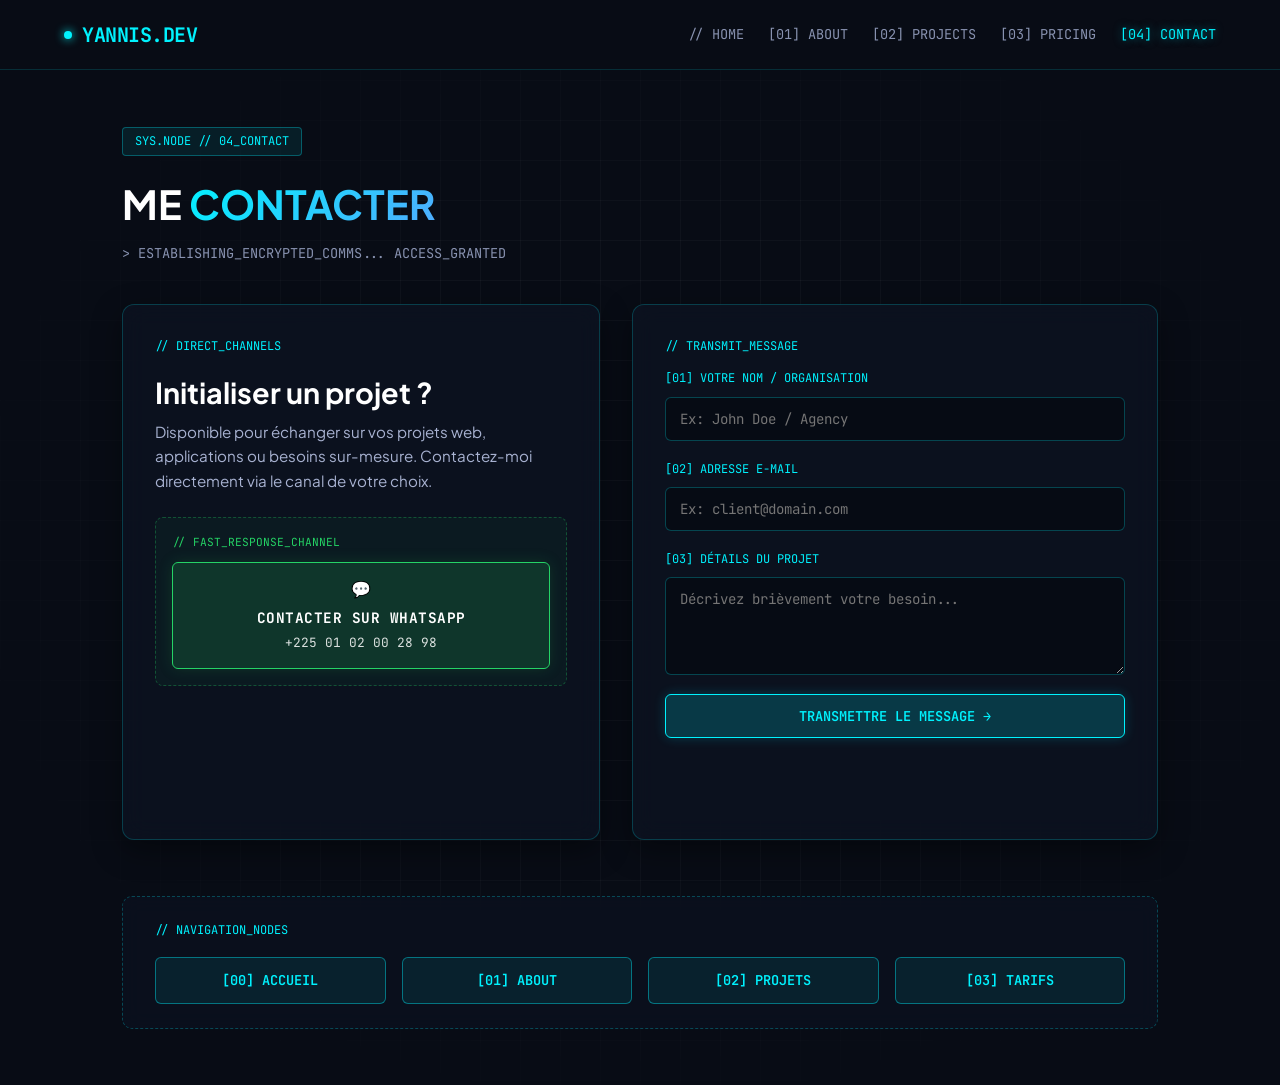
==== contact.html @ dd2121a3 "Add files via upload" ====
<!DOCTYPE html>
<html lang="fr">
<head>
  <meta charset="UTF-8" />
  <meta name="viewport" content="width=device-width, initial-scale=1.0" />
  <title>Alangba Yannis // SYS.CONTACT</title>
  <link rel="stylesheet" href="style.css" />
  <!-- Google Font Mono -->
  <link rel="preconnect" href="https://fonts.googleapis.com">
  <link rel="preconnect" href="https://fonts.gstatic.com" crossorigin>
  <link href="https://fonts.googleapis.com/css2?family=JetBrains+Mono:wght@400;600;700&family=Plus+Jakarta+Sans:wght@400;600;700&display=swap" rel="stylesheet">
</head>
<body class="cyber-page">

  <!-- FOND DYNAMIQUE (MATRICE + GRILLE) -->
  <canvas id="matrix-canvas"></canvas>
  <div class="grid-background"></div>

  <!-- NAVIGATION HEADER -->
  <header class="navbar">
    <div class="nav-logo">
      <span class="logo-dot"></span>
      <span class="logo-text">YANNIS.DEV</span>
    </div>
    <nav class="nav-links">
      <a href="index.html" class="nav-item">// HOME</a>
      <a href="about.html" class="nav-item">[01] ABOUT</a>
      <a href="projects.html" class="nav-item">[02] PROJECTS</a>
      <a href="pricing.html" class="nav-item">[03] PRICING</a>
      <a href="contact.html" class="nav-item active">[04] CONTACT</a>
    </nav>
  </header>

  <!-- CONTENU PRINCIPAL -->
  <main class="page-container">
    
    <!-- EN-TÊTE DE PAGE -->
    <div class="page-header">
      <div class="hud-badge">SYS.NODE // 04_CONTACT</div>
      <h1 class="page-title">ME <span class="gradient-text">CONTACTER</span></h1>
      <p class="page-subtitle">> ESTABLISHING_ENCRYPTED_COMMS... ACCESS_GRANTED</p>
    </div>

    <!-- GRILLE CONTACT -->
    <div class="contact-grid">
      
      <!-- CANAUX DE COMMUNICATION DIRECTS -->
      <div class="cyber-card contact-info-card">
        <div class="card-tag">// DIRECT_CHANNELS</div>
        <h2 class="card-title">Initialiser un projet ?</h2>
        <p class="card-text">
          Disponible pour échanger sur vos projets web, applications ou besoins sur-mesure. Contactez-moi directement via le canal de votre choix.
        </p>

        <!-- BOUTON WHATSAPP STAR -->
        <div class="whatsapp-box">
          <span class="whatsapp-label">// FAST_RESPONSE_CHANNEL</span>
          <a href="https://wa.me/2250102002898?text=Bonjour%20Yannis,%20j'ai%20vu%20ton%20portfolio%20et%20je%20souhaite%20discuter%20d'un%20projet." 
             target="_blank" 
             rel="noopener noreferrer" 
             class="cyber-whatsapp-btn">
            <span class="wa-icon">💬</span>
            <span class="wa-text">CONTACTER SUR WHATSAPP</span>
            <span class="wa-number">+225 01 02 00 28 98</span>
          </a>
        </div>

        <!-- INFOS COMPLÉMENTAIRES -->
        <div class="info-list">
          <div class="info-item">
            <span class="info-label">LOCALISATION:</span>
            <span class="info-val">Abidjan, Côte d'Ivoire</span>
          </div>
          <div class="info-item">
            <span class="info-label">DISPONIBILITÉ:</span>
            <span class="info-val green">FREELANCE / OPEN FOR ROLES</span>
          </div>
          <div class="info-item">
            <span class="info-label">STATUS:</span>
            <span class="info-val">ONLINE // READY_TO_CODE</span>
          </div>
        </div>
      </div>

      <!-- FORMULAIRE DE CONTACT HUD -->
      <div class="cyber-card contact-form-card">
        <div class="card-tag">// TRANSMIT_MESSAGE</div>
        
        <form class="cyber-form" onsubmit="event.preventDefault(); alert('Message transmis au système !');">
          <div class="form-group">
            <label for="name" class="form-label">[01] VOTRE NOM / ORGANISATION</label>
            <input type="text" id="name" class="cyber-input" placeholder="Ex: John Doe / Agency" required />
          </div>

          <div class="form-group">
            <label for="email" class="form-label">[02] ADRESSE E-MAIL</label>
            <input type="email" id="email" class="cyber-input" placeholder="Ex: client@domain.com" required />
          </div>

          <div class="form-group">
            <label for="message" class="form-label">[03] DÉTAILS DU PROJET</label>
            <textarea id="message" class="cyber-input textarea" rows="4" placeholder="Décrivez brièvement votre besoin..." required></textarea>
          </div>

          <button type="submit" class="cyber-btn primary full-width">
            <span>TRANSMETTRE LE MESSAGE &rarr;</span>
          </button>
        </form>
      </div>

    </div>

    <!-- PANNEAU DE NAVIGATION BAS DE PAGE -->
    <div class="navigation-panel">
      <div class="panel-header">// NAVIGATION_NODES</div>
      <div class="nav-buttons-grid">
        <a href="index.html" class="cyber-btn">
          <span>[00] ACCUEIL</span>
        </a>
        <a href="about.html" class="cyber-btn">
          <span>[01] ABOUT</span>
        </a>
        <a href="projects.html" class="cyber-btn">
          <span>[02] PROJETS</span>
        </a>
        <a href="pricing.html" class="cyber-btn">
          <span>[03] TARIFS</span>
        </a>
      </div>
    </div>

  </main>

  <script src="script.js"></script>
</body>
</html>
---- style.css ----
/* ==========================================================================
   RESET & VARIABLES CYBER-SAAS
   ========================================================================== */
:root {
  --bg-color: #090d16;
  --bg-card: rgba(255, 255, 255, 0.03);
  --border-color: rgba(255, 255, 255, 0.08);
  --cyan-primary: #00f2fe;
  --blue-secondary: #4facfe;
  --accent-green: #10b981;
  --text-main: #f8fafc;
  --text-muted: #94a3b8;
  --font-sans: 'Plus Jakarta Sans', sans-serif;
  --font-mono: 'JetBrains Mono', monospace;
}

* {
  margin: 0;
  padding: 0;
  box-sizing: border-box;
}

body {
  background-color: var(--bg-color);
  color: var(--text-main);
  font-family: var(--font-sans);
  overflow-x: hidden;
  line-height: 1.6;
}

/* ==========================================================================
   NAVBAR (Vide)
   ========================================================================== */
.navbar {
  position: fixed;
  top: 0;
  left: 0;
  width: 100%;
  height: 70px;
  background: rgba(9, 13, 22, 0.7);
  backdrop-filter: blur(12px);
  -webkit-backdrop-filter: blur(12px);
  border-bottom: 1px solid var(--border-color);
  z-index: 100;
}

.nav-container {
  max-width: 1200px;
  height: 100%;
  margin: 0 auto;
  padding: 0 2rem;
  display: flex;
  align-items: center;
  justify-content: space-between;
}

.nav-logo {
  font-family: var(--font-mono);
  font-weight: 700;
  font-size: 1.25rem;
  color: var(--text-main);
  letter-spacing: -0.5px;
}

.logo-code {
  color: var(--cyan-primary);
}

/* ==========================================================================
   HERO SECTION
   ========================================================================== */
.hero {
  position: relative;
  min-height: 100vh;
  display: flex;
  align-items: center;
  padding: 100px 2rem 50px;
}

/* Grille de fond subtile */
.grid-background {
  position: absolute;
  inset: 0;
  background-image: 
    linear-gradient(to right, rgba(255, 255, 255, 0.03) 1px, transparent 1px),
    linear-gradient(to bottom, rgba(255, 255, 255, 0.03) 1px, transparent 1px);
  background-size: 40px 40px;
  mask-image: radial-gradient(ellipse at center, black 40%, transparent 80%);
  -webkit-mask-image: radial-gradient(ellipse at center, black 40%, transparent 80%);
  z-index: 1;
}

.hero-container {
  max-width: 1200px;
  width: 100%;
  margin: 0 auto;
  display: grid;
  grid-template-columns: 1.2fr 0.8fr;
  gap: 4rem;
  align-items: center;
  position: relative;
  z-index: 2;
}

/* Badge Statut */
.status-badge {
  display: inline-flex;
  align-items: center;
  gap: 8px;
  padding: 6px 14px;
  border-radius: 20px;
  background: rgba(16, 185, 129, 0.08);
  border: 1px solid rgba(16, 185, 129, 0.2);
  color: var(--accent-green);
  font-size: 0.85rem;
  font-family: var(--font-mono);
  margin-bottom: 1.5rem;
}

.pulse-dot {
  width: 8px;
  height: 8px;
  background-color: var(--accent-green);
  border-radius: 50%;
  box-shadow: 0 0 8px var(--accent-green);
  animation: pulse 2s infinite;
}

@keyframes pulse {
  0% { transform: scale(0.95); opacity: 1; }
  50% { transform: scale(1.3); opacity: 0.5; }
  100% { transform: scale(0.95); opacity: 1; }
}

/* Textes */
.hero-title {
  font-size: 3.5rem;
  font-weight: 800;
  line-height: 1.1;
  margin-bottom: 1.5rem;
  letter-spacing: -1px;
}

.gradient-text {
  background: linear-gradient(135deg, var(--cyan-primary), var(--blue-secondary));
  -webkit-background-clip: text;
  -webkit-text-fill-color: transparent;
}

.hero-description {
  font-size: 1.15rem;
  color: var(--text-muted);
  max-width: 520px;
  margin-bottom: 2.5rem;
}

/* Boutons CTA */
.hero-cta {
  display: flex;
  gap: 1rem;
}

.btn {
  display: inline-flex;
  align-items: center;
  gap: 10px;
  padding: 12px 24px;
  border-radius: 8px;
  font-weight: 600;
  font-size: 0.95rem;
  text-decoration: none;
  transition: all 0.3s ease;
  cursor: pointer;
}

.btn-primary {
  background: linear-gradient(135deg, var(--cyan-primary), var(--blue-secondary));
  color: #000;
  box-shadow: 0 0 20px rgba(0, 242, 254, 0.3);
}

.btn-primary:hover {
  transform: translateY(-2px);
  box-shadow: 0 0 30px rgba(0, 242, 254, 0.5);
}

.btn-secondary {
  background: var(--bg-card);
  color: var(--text-main);
  border: 1px solid var(--border-color);
}

.btn-secondary:hover {
  background: rgba(255, 255, 255, 0.08);
  border-color: rgba(255, 255, 255, 0.2);
}

/* ==========================================================================
   CARTE HOLOGRAPHIQUE — FORME LOSANGE / PARALLÉLOGRAMME CYBER
   ========================================================================== */
.hero-visual {
  display: flex;
  justify-content: center;
  align-items: center;
}

.blueprint-card {
  position: relative;
  width: 320px;
  height: 420px;
  background: #0d1322;
  
  /* Découpe géométrique en Parallélogramme / Losange inclinée */
  clip-path: polygon(15% 0%, 100% 0%, 85% 100%, 0% 100%);
  
  /* Ombre portée et lueur néon cyan */
  filter: drop-shadow(0 0 25px rgba(0, 242, 254, 0.3));
  transition: transform 0.4s ease, filter 0.4s ease;
}

.blueprint-card:hover {
  transform: translateY(-5px) scale(1.02);
  filter: drop-shadow(0 0 35px rgba(0, 242, 254, 0.5));
}

/* Contour lumineux néon ré-appliqué sur la découpe */
.blueprint-card::after {
  content: '';
  position: absolute;
  inset: 0;
  border: 2px solid var(--cyan-primary);
  clip-path: polygon(15% 0%, 100% 0%, 85% 100%, 0% 100%);
  pointer-events: none;
  z-index: 6;
  opacity: 0.7;
}

/* Style des deux photos superposées */
.blueprint-photo {
  position: absolute;
  top: 0;
  left: 0;
  width: 100%;
  height: 100%;
  object-fit: cover;
}

/* Photo 1 : Noir & Blanc / Matrix */
.photo-bw {
  filter: grayscale(100%) contrast(140%) brightness(75%);
  z-index: 1;
}

/* Photo 2 : Couleur d'origine (Révélée au passage du scanner) */
.photo-color {
  filter: contrast(105%) brightness(100%);
  z-index: 2;
  animation: reveal-color 3.5s infinite linear;
}

.blueprint-overlay {
  position: absolute;
  inset: 0;
  background: radial-gradient(circle at center, transparent 30%, #090d16 100%);
  mix-blend-mode: multiply;
  z-index: 3;
}

/* Scanner Néon Incliné */
.scan-line {
  position: absolute;
  top: 0;
  left: -20%;
  width: 140%;
  height: 4px;
  background: linear-gradient(90deg, transparent, var(--cyan-primary), #ffffff, var(--cyan-primary), transparent);
  box-shadow: 0 0 20px var(--cyan-primary), 0 0 10px #ffffff;
  animation: scan 3.5s infinite linear;
  z-index: 4;
}

/* Animations synchronisées */
@keyframes scan {
  0% { top: -5%; opacity: 0; }
  15% { opacity: 1; }
  85% { opacity: 1; }
  100% { top: 105%; opacity: 0; }
}

@keyframes reveal-color {
  0% {
    clip-path: inset(0 0 100% 0);
  }
  15% {
    clip-path: inset(0 0 85% 0);
  }
  85% {
    clip-path: inset(70% 0 0 0);
  }
  100% {
    clip-path: inset(100% 0 0 0);
  }
}

/* Badges HUD ajustés pour la forme inclinée */
.hud-tag {
  position: absolute;
  font-family: var(--font-mono);
  font-size: 0.68rem;
  color: var(--cyan-primary);
  background: rgba(9, 13, 22, 0.9);
  padding: 4px 10px;
  border-radius: 4px;
  border: 1px solid rgba(0, 242, 254, 0.3);
  z-index: 5;
  letter-spacing: 1px;
}

.hud-tag.top-left {
  top: 15px;
  left: 35px; /* Décalé pour suivre l'angle haut-gauche */
}

.hud-tag.bottom-right {
  bottom: 15px;
  right: 35px; /* Décalé pour suivre l'angle bas-droit */
}
/* RESPONSIVE DESIGN */
@media (max-width: 900px) {
  .hero-container {
    grid-template-columns: 1fr;
    text-align: center;
    gap: 3rem;
  }

  .status-badge {
    margin: 0 auto 1.5rem;
  }

  .hero-description {
    margin: 0 auto 2.5rem;
  }

  .hero-cta {
    justify-content: center;
  }

  .hero-title {
    font-size: 2.5rem;
  }

  .blueprint-card {
    width: 280px;
    height: 360px;
  }
}
/* Canvas Matrix Rain */
#matrix-canvas {
  position: absolute;
  top: 0;
  left: 0;
  width: 100%;
  height: 100%;
  z-index: 0;
  opacity: 0.15; /* Opacité douce pour rester élégant et lisible */
  pointer-events: none; /* Laisse passer les clics de souris */
}

/* S'assurer que le contenu Hero reste bien au-dessus */
.hero-container {
  position: relative;
  z-index: 2;
}
/* ==========================================================================
   CATEGORIES FUTURISTES (TERMINAL NODES)
   ========================================================================== */
.hero-categories {
  display: flex;
  gap: 14px;
  flex-wrap: wrap;
  margin-top: 2rem;
}

.category-node {
  display: flex;
  align-items: center;
  gap: 10px;
  padding: 10px 18px;
  background: rgba(13, 19, 34, 0.65);
  border: 1px solid rgba(0, 242, 254, 0.18);
  backdrop-filter: blur(8px);
  /* Découpe biseautée des coins style console Cyber */
  clip-path: polygon(10px 0, 100% 0, calc(100% - 10px) 100%, 0 100%);
  cursor: pointer;
  transition: all 0.3s cubic-bezier(0.2, 0.8, 0.2, 1);
  position: relative;
}

.node-prefix {
  font-family: var(--font-mono);
  font-size: 0.75rem;
  color: var(--text-muted);
  transition: color 0.3s ease;
}

.node-label {
  font-family: var(--font-mono);
  font-size: 0.85rem;
  font-weight: 600;
  color: var(--text-main);
  letter-spacing: 1px;
  transition: color 0.3s ease;
}

.node-dot {
  width: 6px;
  height: 6px;
  border-radius: 50%;
  background-color: rgba(255, 255, 255, 0.2);
  transition: all 0.3s ease;
}

/* --------------------------------------------------------------------------
   EFFETS INTERACTIFS AU SURVOL
   -------------------------------------------------------------------------- */
.category-node:hover {
  background: rgba(0, 242, 254, 0.12);
  border-color: var(--cyan-primary);
  transform: translateY(-3px);
  box-shadow: 0 5px 20px rgba(0, 242, 254, 0.25);
}

.category-node:hover .node-prefix {
  color: var(--cyan-primary);
}

.category-node:hover .node-label {
  color: #ffffff;
  text-shadow: 0 0 10px rgba(0, 242, 254, 0.8);
}

.category-node:hover .node-dot {
  background-color: var(--cyan-primary);
  box-shadow: 0 0 10px var(--cyan-primary), 0 0 4px #ffffff;
}
/* ==========================================================================
   SCAN BIOMÉTRIQUE HUD (OVERLAY & ANIMATION)
   ========================================================================== */
.biometric-overlay {
  position: fixed;
  inset: 0;
  background: rgba(6, 10, 18, 0.94);
  backdrop-filter: blur(12px);
  z-index: 10000;
  display: flex;
  align-items: center;
  justify-content: center;
  opacity: 0;
  pointer-events: none;
  transition: opacity 0.4s ease;
  font-family: var(--font-mono, monospace);
}

.biometric-overlay.active {
  opacity: 1;
  pointer-events: all;
}

.hud-scanner-container {
  display: flex;
  flex-direction: column;
  align-items: center;
  gap: 2rem;
  position: relative;
}

/* Les cercles du scanner HUD */
.scanner-ring {
  position: absolute;
  top: -60px;
  border-radius: 50%;
  border: 2px dashed rgba(0, 242, 254, 0.4);
}

.outer-ring {
  width: 180px;
  height: 180px;
  animation: rotateClockwise 8s linear infinite;
}

.inner-ring {
  width: 130px;
  height: 130px;
  top: -35px;
  border: 2px solid rgba(0, 242, 254, 0.6);
  border-top-color: transparent;
  border-bottom-color: transparent;
  animation: rotateCounterClockwise 4s linear infinite;
}

.scanner-core {
  width: 70px;
  height: 70px;
  background: rgba(0, 242, 254, 0.1);
  border: 1px solid var(--cyan-primary, #00f2fe);
  border-radius: 50%;
  box-shadow: 0 0 20px rgba(0, 242, 254, 0.3);
  margin-bottom: 90px;
}

.laser-beam {
  position: absolute;
  top: -55px;
  width: 170px;
  height: 2px;
  background: #00f2fe;
  box-shadow: 0 0 12px #00f2fe;
  animation: scanLaser 2s infinite ease-in-out;
}

/* Boîtier HUD de statut */
.hud-status-box {
  background: #0d1322;
  border: 1px solid rgba(0, 242, 254, 0.3);
  padding: 1.5rem 2rem;
  border-radius: 8px;
  box-shadow: 0 0 30px rgba(0, 242, 254, 0.15);
  width: 320px;
}

.hud-header {
  display: flex;
  align-items: center;
  gap: 8px;
  font-size: 0.75rem;
  color: #8892b0;
  margin-bottom: 1rem;
}

.hud-led {
  width: 8px;
  height: 8px;
  background-color: #00f2fe;
  border-radius: 50%;
  box-shadow: 0 0 8px #00f2fe;
  animation: blink 0.8s infinite alternate;
}

.hud-target-info {
  font-size: 0.85rem;
  color: #fff;
  margin-bottom: 1rem;
}

.highlight-cyan {
  color: #00f2fe;
  font-weight: bold;
}

.bio-progress-bg {
  width: 100%;
  height: 8px;
  background: rgba(255, 255, 255, 0.08);
  border-radius: 4px;
  overflow: hidden;
  border: 1px solid rgba(0, 242, 254, 0.2);
}

.bio-progress-fill {
  width: 0%;
  height: 100%;
  background: linear-gradient(90deg, #00f2fe, #ffffff);
  box-shadow: 0 0 10px #00f2fe;
  transition: width 0.1s linear;
}

.hud-footer {
  display: flex;
  justify-content: space-between;
  font-size: 0.75rem;
  color: #8892b0;
  margin-top: 0.8rem;
}

/* Keyframes animations */
@keyframes rotateClockwise { 100% { transform: rotate(360deg); } }
@keyframes rotateCounterClockwise { 100% { transform: rotate(-360deg); } }
@keyframes scanLaser {
  0%, 100% { transform: translateY(-30px); opacity: 0.2; }
  50% { transform: translateY(30px); opacity: 1; }
}
@keyframes blink { 0% { opacity: 0.2; } 100% { opacity: 1; } }


/* ==========================================================================
   LAYOUT GÉNÉRAL DES PAGES (ABOUT, PROJECTS, PRICING, CONTACT)
   ========================================================================== */
.cyber-page {
  background-color: #090d16;
  color: #ffffff;
  min-height: 100vh;
  position: relative;
  overflow-x: hidden;
}

/* Navbar du haut */
.navbar {
  display: flex;
  justify-content: space-between;
  align-items: center;
  padding: 1.5rem 4rem;
  position: relative;
  z-index: 10;
  border-bottom: 1px solid rgba(0, 242, 254, 0.15);
  background: rgba(9, 13, 22, 0.85);
  backdrop-filter: blur(12px);
}

.nav-logo {
  display: flex;
  align-items: center;
  gap: 10px;
  font-family: var(--font-mono, monospace);
  font-weight: 700;
  color: var(--cyan-primary, #00f2fe);
}

.logo-dot {
  width: 8px;
  height: 8px;
  background: var(--cyan-primary, #00f2fe);
  border-radius: 50%;
  box-shadow: 0 0 10px var(--cyan-primary, #00f2fe);
}

.nav-links {
  display: flex;
  gap: 1.5rem;
}

.nav-item {
  color: #8892b0;
  text-decoration: none;
  font-family: var(--font-mono, monospace);
  font-size: 0.85rem;
  transition: all 0.3s ease;
}

.nav-item:hover, 
.nav-item.active {
  color: var(--cyan-primary, #00f2fe);
  text-shadow: 0 0 8px rgba(0, 242, 254, 0.5);
}

/* Conteneur principal */
.page-container {
  max-width: 1100px;
  margin: 0 auto;
  padding: 3.5rem 2rem;
  position: relative;
  z-index: 5;
}

.page-header {
  margin-bottom: 2.5rem;
}

.hud-badge {
  display: inline-block;
  font-family: var(--font-mono, monospace);
  font-size: 0.75rem;
  color: var(--cyan-primary, #00f2fe);
  background: rgba(0, 242, 254, 0.08);
  border: 1px solid rgba(0, 242, 254, 0.3);
  padding: 4px 12px;
  border-radius: 4px;
  margin-bottom: 1rem;
}

.page-title {
  font-size: 2.5rem;
  font-weight: 700;
  margin-bottom: 0.4rem;
}

.page-subtitle {
  font-family: var(--font-mono, monospace);
  font-size: 0.85rem;
  color: #8892b0;
}

/* ==========================================================================
   PAGE ABOUT : GRILLE & CARTES CYBER
   ========================================================================== */
.about-grid {
  display: grid;
  grid-template-columns: 1.2fr 1fr;
  gap: 2rem;
  align-items: stretch;
}

.cyber-card {
  background: rgba(13, 19, 34, 0.75);
  border: 1px solid rgba(0, 242, 254, 0.2);
  border-radius: 12px;
  padding: 2rem;
  position: relative;
  backdrop-filter: blur(12px);
  box-shadow: 0 10px 30px rgba(0, 0, 0, 0.4);
}

.card-tag {
  font-family: var(--font-mono, monospace);
  font-size: 0.75rem;
  color: var(--cyan-primary, #00f2fe);
  margin-bottom: 0.8rem;
}

.card-title {
  font-size: 1.8rem;
  color: #ffffff;
  margin-bottom: 0.3rem;
}

.card-subtitle {
  font-family: var(--font-mono, monospace);
  font-size: 0.85rem;
  color: var(--cyan-primary, #00f2fe);
  margin-bottom: 1.2rem;
  line-height: 1.4;
}

.card-text {
  color: #a8b2d1;
  line-height: 1.6;
  font-size: 0.95rem;
  margin-bottom: 1.2rem;
}

.card-text strong {
  color: #ffffff;
}

/* Statistiques rapides */
.stats-row {
  display: grid;
  grid-template-columns: repeat(3, 1fr);
  gap: 1rem;
  border-top: 1px dashed rgba(0, 242, 254, 0.2);
  padding-top: 1.2rem;
  margin-top: 1.5rem;
}

.stat-item {
  display: flex;
  flex-direction: column;
}

.stat-number {
  font-family: var(--font-mono, monospace);
  font-size: 0.95rem;
  font-weight: 700;
  color: #ffffff;
}

.stat-desc {
  font-family: var(--font-mono, monospace);
  font-size: 0.65rem;
  color: #8892b0;
  margin-top: 2px;
}

/* Sections Compétences */
.stack-category {
  margin-bottom: 1.4rem;
}

.stack-category:last-child {
  margin-bottom: 0;
}

.category-label {
  display: block;
  font-family: var(--font-mono, monospace);
  font-size: 0.75rem;
  color: #8892b0;
  margin-bottom: 0.6rem;
}

.skills-tags {
  display: flex;
  flex-wrap: wrap;
  gap: 8px;
}

.tech-tag {
  background: rgba(0, 242, 254, 0.05);
  border: 1px solid rgba(0, 242, 254, 0.25);
  color: var(--cyan-primary, #00f2fe);
  padding: 6px 12px;
  border-radius: 4px;
  font-family: var(--font-mono, monospace);
  font-size: 0.78rem;
  transition: all 0.3s ease;
}

.tech-tag.highlight {
  border-color: var(--cyan-primary, #00f2fe);
  background: rgba(0, 242, 254, 0.15);
  color: #ffffff;
  font-weight: 600;
  box-shadow: 0 0 10px rgba(0, 242, 254, 0.2);
}

.tech-tag:hover {
  background: rgba(0, 242, 254, 0.2);
  transform: translateY(-2px);
}

/* ==========================================================================
   PANNEAU DE NAVIGATION (BAS DE PAGE)
   ========================================================================== */
.navigation-panel {
  margin-top: 3rem;
  background: rgba(13, 19, 34, 0.6);
  border: 1px dashed rgba(0, 242, 254, 0.25);
  border-radius: 10px;
  padding: 1.5rem 2rem;
  backdrop-filter: blur(10px);
}

.panel-header {
  font-family: var(--font-mono, monospace);
  font-size: 0.75rem;
  color: var(--cyan-primary, #00f2fe);
  margin-bottom: 1rem;
}

.nav-buttons-grid {
  display: flex;
  flex-wrap: wrap;
  gap: 1rem;
  justify-content: space-between;
}

.cyber-btn {
  display: inline-flex;
  align-items: center;
  justify-content: center;
  padding: 12px 20px;
  background: rgba(0, 242, 254, 0.08);
  border: 1px solid rgba(0, 242, 254, 0.4);
  color: var(--cyan-primary, #00f2fe);
  font-family: var(--font-mono, monospace);
  font-size: 0.85rem;
  font-weight: 600;
  text-decoration: none;
  border-radius: 6px;
  transition: all 0.3s ease;
  flex: 1;
  min-width: 140px;
  text-align: center;
}

.cyber-btn:hover {
  background: var(--cyan-primary, #00f2fe);
  color: #000000;
  box-shadow: 0 0 20px rgba(0, 242, 254, 0.4);
  transform: translateY(-2px);
}

.cyber-btn.primary {
  background: rgba(0, 242, 254, 0.18);
  border-color: var(--cyan-primary, #00f2fe);
  box-shadow: 0 0 12px rgba(0, 242, 254, 0.2);
}

/* Responsive */
@media (max-width: 850px) {
  .about-grid {
    grid-template-columns: 1fr;
  }
  .navbar {
    padding: 1.2rem 1.5rem;
  }
  .nav-buttons-grid .cyber-btn {
    min-width: 45%;
  }
}

/* ==========================================================================
   ANIMATION SCANNER DE CARTES (HUD SCANNER)
   ========================================================================== */

/* 1. Conteneur de la carte en mode "en cours de scan" */
.cyber-card.scanning {
  position: relative;
  overflow: hidden; /* Empêche la ligne de laser de dépasser */
}

/* 2. La ligne de laser du scanner */
.cyber-card.scanning::before {
  content: "";
  position: absolute;
  top: -100%;
  left: 0;
  width: 100%;
  height: 8px;
  background: linear-gradient(
    90deg,
    transparent 0%,
    rgba(0, 242, 254, 0.4) 20%,
    #00f2fe 50%,
    rgba(0, 242, 254, 0.4) 80%,
    transparent 100%
  );
  box-shadow: 
    0 0 15px #00f2fe,
    0 0 30px rgba(0, 242, 254, 0.8);
  z-index: 10;
  animation: scanPass 2.2s cubic-bezier(0.4, 0, 0.2, 1) forwards;
}

/* 3. Masquage initial du contenu intérieur de la carte */
.cyber-card.scanning > * {
  opacity: 0;
  transform: translateY(12px);
  filter: blur(4px);
  transition: opacity 0.5s ease, transform 0.5s ease, filter 0.5s ease;
}

/* 4. Classe ajoutée progressivement aux éléments pour les révéler */
.cyber-card > *.revealed {
  opacity: 1 !important;
  transform: translateY(0) !important;
  filter: blur(0) !important;
}

/* 5. Animation keyframes pour le déplacement de la barre laser */
@keyframes scanPass {
  0% {
    top: -10%;
    opacity: 0;
  }
  15% {
    opacity: 1;
  }
  85% {
    opacity: 1;
  }
  100% {
    top: 110%;
    opacity: 0;
  }
}

/* ==========================================================================
   PAGE PROJECTS : APERÇUS PHOTOS & CARDS
   ========================================================================== */
.projects-grid {
  display: grid;
  grid-template-columns: repeat(auto-fit, minmax(420px, 1fr));
  gap: 2rem;
  margin-bottom: 3.5rem;
}

.project-card {
  display: flex;
  flex-direction: column;
  gap: 1.2rem;
  transition: border-color 0.3s ease, box-shadow 0.3s ease, transform 0.3s ease;
}

.project-card:hover {
  border-color: var(--cyan-primary, #00f2fe);
  box-shadow: 0 10px 30px rgba(0, 242, 254, 0.2);
  transform: translateY(-4px);
}

/* Cadre de la photo du projet */
.project-media {
  position: relative;
  width: 100%;
  height: 220px;
  border-radius: 8px;
  overflow: hidden;
  border: 1px solid rgba(0, 242, 254, 0.2);
  background-color: #060a12;
}

.project-img {
  width: 100%;
  height: 100%;
  object-fit: cover;
  filter: grayscale(40%) contrast(110%);
  transition: transform 0.5s ease, filter 0.5s ease;
}

.project-card:hover .project-img {
  transform: scale(1.05);
  filter: grayscale(0%) contrast(100%);
}

.media-overlay {
  position: absolute;
  inset: 0;
  background: linear-gradient(180deg, transparent 60%, rgba(13, 19, 34, 0.9) 100%);
  pointer-events: none;
}

/* Coins HUD Cyber sur l'image */
.hud-corner {
  position: absolute;
  width: 12px;
  height: 12px;
  border: 2px solid var(--cyan-primary, #00f2fe);
  pointer-events: none;
}

.hud-corner.top-left {
  top: 8px;
  left: 8px;
  border-right: none;
  border-bottom: none;
}

.hud-corner.bottom-right {
  bottom: 8px;
  right: 8px;
  border-left: none;
  border-top: none;
}

/* Infos & En-tête */
.project-info {
  display: flex;
  flex-direction: column;
  gap: 0.8rem;
}

.project-header {
  display: flex;
  justify-content: space-between;
  align-items: center;
  gap: 10px;
}

.project-title {
  font-size: 1.3rem;
  color: #ffffff;
}

.project-status {
  font-family: var(--font-mono, monospace);
  font-size: 0.68rem;
  padding: 3px 8px;
  border-radius: 4px;
}

.project-status.live {
  background: rgba(16, 185, 129, 0.15);
  border: 1px solid #10b981;
  color: #10b981;
}

.project-status.dev {
  background: rgba(245, 158, 11, 0.15);
  border: 1px solid #f59e0b;
  color: #f59e0b;
}

/* Boutons d'action */
.project-footer {
  margin-top: 0.5rem;
  padding-top: 1rem;
  border-top: 1px dashed rgba(0, 242, 254, 0.2);
}

.cyber-btn-sm {
  display: inline-flex;
  align-items: center;
  padding: 10px 18px;
  background: rgba(0, 242, 254, 0.12);
  border: 1px solid var(--cyan-primary, #00f2fe);
  color: var(--cyan-primary, #00f2fe);
  font-family: var(--font-mono, monospace);
  font-size: 0.8rem;
  font-weight: 600;
  text-decoration: none;
  border-radius: 4px;
  transition: all 0.3s ease;
}

.cyber-btn-sm:hover {
  background: var(--cyan-primary, #00f2fe);
  color: #000000;
  box-shadow: 0 0 15px rgba(0, 242, 254, 0.4);
}

@media (max-width: 600px) {
  .projects-grid {
    grid-template-columns: 1fr;
  }
}
/* ==========================================================================
   PAGE PRICING : GRILLE ET CARTES DE TARIFS
   ========================================================================== */
.pricing-grid {
  display: grid;
  grid-template-columns: repeat(auto-fit, minmax(300px, 1fr));
  gap: 2rem;
  margin-bottom: 3.5rem;
  align-items: stretch;
}

.pricing-card {
  display: flex;
  flex-direction: column;
  justify-content: space-between;
  position: relative;
  transition: transform 0.3s ease, border-color 0.3s ease, box-shadow 0.3s ease;
}

.pricing-card:hover {
  transform: translateY(-5px);
  border-color: var(--cyan-primary, #00f2fe);
  box-shadow: 0 10px 30px rgba(0, 242, 254, 0.15);
}

/* Carte mise en avant (Recommandée) */
.pricing-card.featured {
  border-color: var(--cyan-primary, #00f2fe);
  background: rgba(13, 19, 34, 0.9);
  box-shadow: 0 0 20px rgba(0, 242, 254, 0.1);
}

.featured-badge {
  position: absolute;
  top: -12px;
  right: 20px;
  background: var(--cyan-primary, #00f2fe);
  color: #000;
  font-family: var(--font-mono, monospace);
  font-size: 0.65rem;
  font-weight: 700;
  padding: 3px 10px;
  border-radius: 4px;
  letter-spacing: 1px;
}

.pricing-header {
  margin-bottom: 1.2rem;
}

.pricing-title {
  font-size: 1.4rem;
  color: #ffffff;
  margin-bottom: 0.4rem;
}

.pricing-subtitle {
  font-size: 0.85rem;
  color: #8892b0;
  line-height: 1.4;
}

.pricing-price {
  margin-bottom: 1.5rem;
  padding-bottom: 1.2rem;
  border-bottom: 1px dashed rgba(0, 242, 254, 0.2);
}

.price-value {
  font-family: var(--font-mono, monospace);
  font-size: 1.6rem;
  font-weight: 700;
  color: var(--cyan-primary, #00f2fe);
  text-shadow: 0 0 10px rgba(0, 242, 254, 0.3);
}

/* Liste de fonctionnalités */
.pricing-features {
  list-style: none;
  padding: 0;
  margin: 0 0 2rem 0;
  display: flex;
  flex-direction: column;
  gap: 0.8rem;
}

.pricing-features li {
  font-size: 0.88rem;
  color: #a8b2d1;
  display: flex;
  align-items: center;
  gap: 10px;
}

.feature-icon {
  font-family: var(--font-mono, monospace);
  color: var(--cyan-primary, #00f2fe);
  font-size: 0.8rem;
}

.cyber-btn-sm.full-width {
  width: 100%;
  text-align: center;
  justify-content: center;
}

/* ==========================================================================
   PAGE CONTACT : GRILLE, BOUTON WHATSAPP & FORMULAIRE
   ========================================================================== */
.contact-grid {
  display: grid;
  grid-template-columns: 1fr 1.1fr;
  gap: 2rem;
  margin-bottom: 3.5rem;
  align-items: stretch;
}

/* Bloc WhatsApp */
.whatsapp-box {
  margin: 1.5rem 0;
  padding: 1rem;
  background: rgba(37, 211, 102, 0.05);
  border: 1px dashed rgba(37, 211, 102, 0.3);
  border-radius: 8px;
}

.whatsapp-label {
  display: block;
  font-family: var(--font-mono, monospace);
  font-size: 0.7rem;
  color: #25d366;
  margin-bottom: 0.6rem;
}

.cyber-whatsapp-btn {
  display: flex;
  flex-direction: column;
  align-items: center;
  justify-content: center;
  gap: 4px;
  padding: 14px 20px;
  background: rgba(37, 211, 102, 0.15);
  border: 1px solid #25d366;
  color: #ffffff;
  text-decoration: none;
  border-radius: 6px;
  font-family: var(--font-mono, monospace);
  transition: all 0.3s ease;
  box-shadow: 0 0 15px rgba(37, 211, 102, 0.15);
}

.cyber-whatsapp-btn:hover {
  background: #25d366;
  color: #000000;
  box-shadow: 0 0 25px rgba(37, 211, 102, 0.5);
  transform: translateY(-2px);
}

.wa-text {
  font-weight: 700;
  font-size: 0.9rem;
  letter-spacing: 0.5px;
}

.wa-number {
  font-size: 0.8rem;
  opacity: 0.85;
}

/* Informations sous le bouton */
.info-list {
  display: flex;
  flex-direction: column;
  gap: 0.6rem;
  margin-top: 1.5rem;
  padding-top: 1rem;
  border-top: 1px dashed rgba(0, 242, 254, 0.2);
  font-family: var(--font-mono, monospace);
  font-size: 0.8rem;
}

.info-item {
  display: flex;
  justify-content: space-between;
  gap: 10px;
}

.info-label {
  color: #8892b0;
}

.info-val {
  color: #ffffff;
}

.info-val.green {
  color: #10b981;
}

/* Formulaire Cyber */
.cyber-form {
  display: flex;
  flex-direction: column;
  gap: 1.2rem;
}

.form-group {
  display: flex;
  flex-direction: column;
  gap: 0.5rem;
}

.form-label {
  font-family: var(--font-mono, monospace);
  font-size: 0.75rem;
  color: var(--cyan-primary, #00f2fe);
}

.cyber-input {
  width: 100%;
  background: rgba(6, 10, 18, 0.7);
  border: 1px solid rgba(0, 242, 254, 0.25);
  border-radius: 6px;
  padding: 12px 14px;
  color: #ffffff;
  font-family: var(--font-mono, monospace);
  font-size: 0.88rem;
  outline: none;
  transition: all 0.3s ease;
}

.cyber-input:focus {
  border-color: var(--cyan-primary, #00f2fe);
  box-shadow: 0 0 12px rgba(0, 242, 254, 0.25);
  background: rgba(6, 10, 18, 0.9);
}

.cyber-input.textarea {
  resize: vertical;
}

@media (max-width: 850px) {
  .contact-grid {
    grid-template-columns: 1fr;
  }
}

/* ==========================================================================
   SECTION DRONE & PANCARTE PHOTO (ABOUT)
   ========================================================================== */
.drone-banner-container {
  position: relative;
  width: 100%;
  height: 380px;
  display: flex;
  justify-content: center;
  align-items: center;
  overflow: hidden;
  margin-bottom: 3rem;
}

/* Le conteneur global qui arrive de la droite */
.drone-wrapper {
  position: absolute;
  display: flex;
  flex-direction: column;
  align-items: center;
  transform: translateX(120vw); /* Hors écran à droite au départ */
  transition: transform 2.2s cubic-bezier(0.16, 1, 0.3, 1);
}

/* Une fois au centre, on applique l'animation de flottement */
.drone-wrapper.centered {
  transform: translateX(0);
  animation: droneHover 3.5s ease-in-out infinite alternate 2.3s;
}

/* --- LE DRONE --- */
.cyber-drone {
  position: relative;
  width: 160px;
  height: 30px;
  background: #0d1322;
  border: 1px solid #00f2fe;
  border-radius: 15px;
  display: flex;
  justify-content: space-between;
  align-items: center;
  padding: 0 10px;
  box-shadow: 0 0 15px rgba(0, 242, 254, 0.4);
  z-index: 2;
}

.drone-core {
  width: 24px;
  height: 24px;
  background: #060a12;
  border-radius: 50%;
  border: 1px solid #00f2fe;
  display: flex;
  align-items: center;
  justify-content: center;
}

.drone-eye {
  width: 8px;
  height: 8px;
  background: #00f2fe;
  border-radius: 50%;
  box-shadow: 0 0 8px #00f2fe;
  animation: pulseEye 1s infinite alternate;
}

/* Hélices tournanntes */
.drone-propeller {
  width: 35px;
  height: 4px;
  background: rgba(0, 242, 254, 0.8);
  border-radius: 2px;
  animation: spinPropeller 0.1s linear infinite;
}

/* Cables de fixation vers la pancarte */
.drone-mount {
  position: absolute;
  bottom: -20px;
  width: 2px;
  height: 20px;
  background: #00f2fe;
}
.drone-mount.left-mount { left: 25px; }
.drone-mount.right-mount { right: 25px; }

/* --- LA PANCARTE / PHOTO --- */
.photo-sign {
  margin-top: 18px;
  width: 280px;
  padding: 12px;
  background: rgba(13, 19, 34, 0.95);
  border: 1px solid #00f2fe;
  box-shadow: 0 10px 25px rgba(0, 242, 254, 0.2);
  text-align: center;
}

.sign-photo-frame {
  position: relative;
  width: 100%;
  height: 200px;
  border-radius: 6px;
  overflow: hidden;
  margin-bottom: 10px;
}

.sign-img {
  width: 100%;
  height: 100%;
  object-fit: cover;
}

.sign-caption {
  display: flex;
  flex-direction: column;
  gap: 4px;
  font-family: var(--font-mono, monospace);
}

.caption-name {
  font-weight: 700;
  color: #ffffff;
  font-size: 0.95rem;
}

.caption-status {
  font-size: 0.7rem;
  color: #00f2fe;
}

/* Coins HUD sur la photo */
.sign-photo-frame .hud-corner {
  position: absolute;
  width: 10px;
  height: 10px;
  border: 2px solid #00f2fe;
}
.sign-photo-frame .hud-corner.top-left { top: 4px; left: 4px; border-right: none; border-bottom: none; }
.sign-photo-frame .hud-corner.top-right { top: 4px; right: 4px; border-left: none; border-bottom: none; }
.sign-photo-frame .hud-corner.bottom-left { bottom: 4px; left: 4px; border-right: none; border-top: none; }
.sign-photo-frame .hud-corner.bottom-right { bottom: 4px; right: 4px; border-left: none; border-top: none; }

/* --- ANIMATIONS KEYFRAMES --- */
@keyframes spinPropeller {
  0% { transform: scaleX(1); }
  50% { transform: scaleX(0.2); }
  100% { transform: scaleX(1); }
}

@keyframes pulseEye {
  from { opacity: 0.4; }
  to { opacity: 1; }
}

/* Flottement léger du drone et de la pancarte */
@keyframes droneHover {
  0% {
    transform: translateY(0px) rotate(0deg);
  }
  50% {
    transform: translateY(-12px) rotate(1deg);
  }
  100% {
    transform: translateY(6px) rotate(-1deg);
  }
}

/* ==========================================================================
   BLOC TELECHARGEMENT DE CV
   ========================================================================== */
.cv-download-card {
  display: flex;
  flex-direction: column;
  gap: 1.2rem;
  margin-top: 2rem;
  margin-bottom: 2.5rem;
  border: 1px solid rgba(0, 242, 254, 0.3);
  background: rgba(13, 19, 34, 0.85);
  position: relative;
  transition: transform 0.3s ease, box-shadow 0.3s ease;
}

.cv-download-card:hover {
  transform: translateY(-3px);
  box-shadow: 0 0 20px rgba(0, 242, 254, 0.15);
}

.cv-info-content {
  display: flex;
  align-items: center;
  gap: 1.2rem;
}

.cv-icon {
  font-size: 2.2rem;
  background: rgba(0, 242, 254, 0.1);
  border: 1px solid var(--cyan-primary, #00f2fe);
  padding: 10px 14px;
  border-radius: 8px;
}

.cv-details {
  display: flex;
  flex-direction: column;
  gap: 4px;
}

.cv-title {
  font-family: var(--font-mono, monospace);
  font-size: 1.1rem;
  color: #ffffff;
  letter-spacing: 0.5px;
}

.cv-subtitle {
  font-size: 0.82rem;
  color: #8892b0;
}

.cv-actions {
  display: flex;
  gap: 1rem;
  flex-wrap: wrap;
  padding-top: 1rem;
  border-top: 1px dashed rgba(0, 242, 254, 0.2);
}

.cv-actions .cyber-btn {
  flex: 1;
  min-width: 180px;
  text-align: center;
  justify-content: center;
}

@media (max-width: 600px) {
  .cv-info-content {
    flex-direction: column;
    align-items: flex-start;
  }
  .cv-actions {
    flex-direction: column;
  }
}
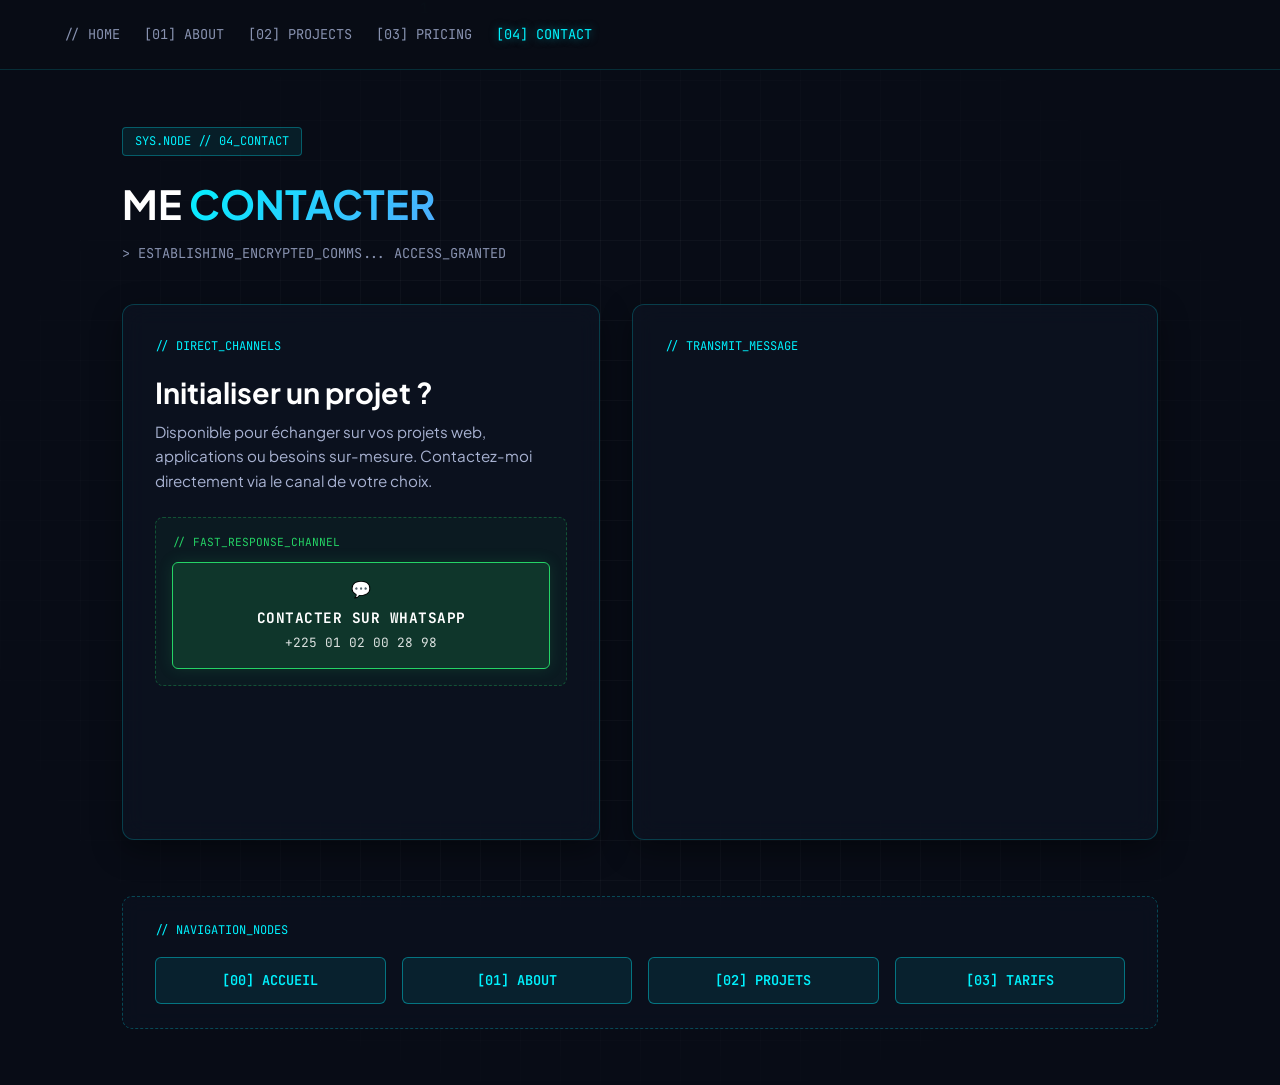
==== commit 148c5395: "Add files via upload" ====
--- a/contact.html
+++ b/contact.html
@@ -18,10 +18,7 @@
 
   <!-- NAVIGATION HEADER -->
   <header class="navbar">
-    <div class="nav-logo">
-      <span class="logo-dot"></span>
-      <span class="logo-text">YANNIS.DEV</span>
-    </div>
+    
     <nav class="nav-links">
       <a href="index.html" class="nav-item">// HOME</a>
       <a href="about.html" class="nav-item">[01] ABOUT</a>
